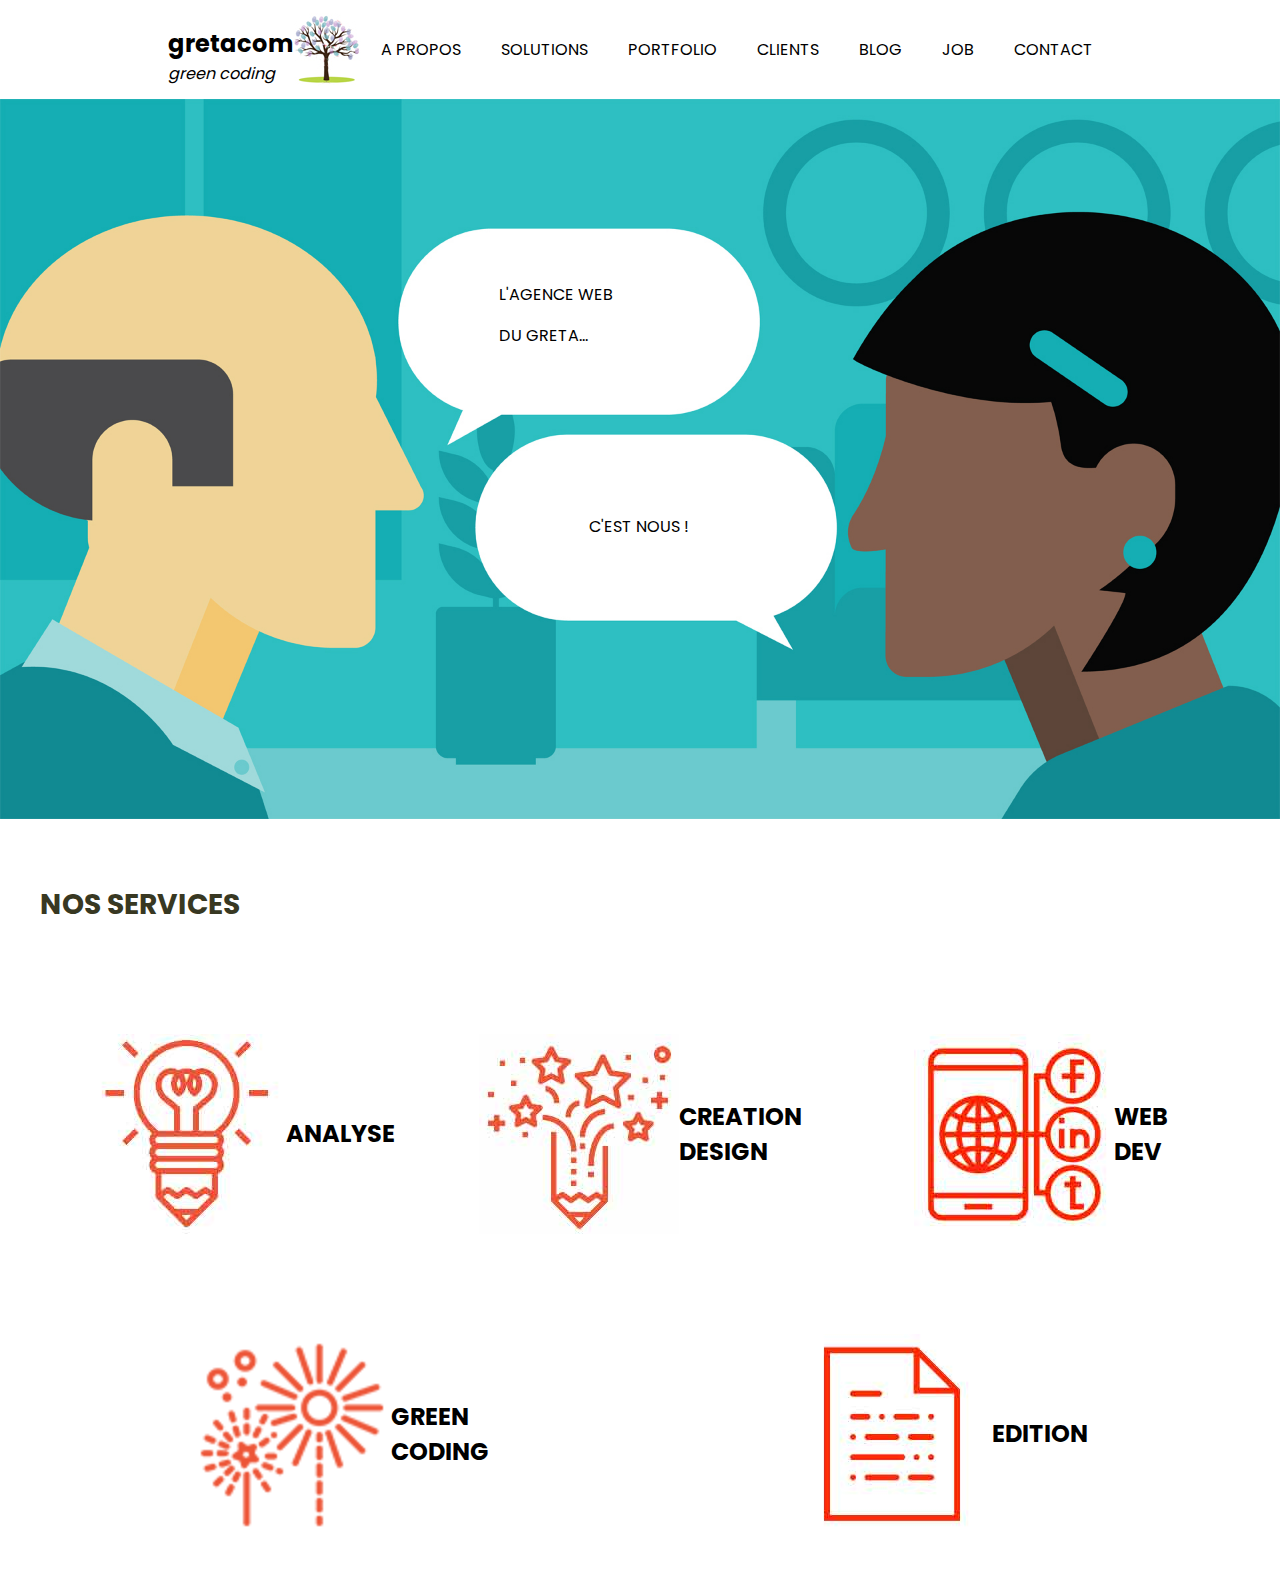
==== index.html @ 3e30130f "first commit" ====
<!DOCTYPE html>
<html lang="fr">
	<head>
		<meta charset="utf-8">
		<title>Gretacom - green coding</title>
		<link rel="stylesheet" href="style.css">
		<link rel="icon" href="images/animated_favicon1.gif" type="image/gif" />	
	</head>
	<body>
	
		<header>
		
			<div id="headerText">	
			
				<a id="titleLogoDiv" href="/index.html">
				
					<div id="title">
				
						<h1>gretacom</h1>	
						
						<h2>green coding</h2>
					
					</div>
					
					<img id="logo" src="images/logo.jpg" alt="logo gretacom" > 
				</a>	

		
				<nav>
				
				  <a href="/apropos/">A&nbsp;PROPOS</a> 
				  <a href="/solutions/">SOLUTIONS</a> 
				  <a href="/portfolio/">PORTFOLIO</a> 
				  <a href="/clients/">CLIENTS</a>
				  <a href="/blog/">BLOG</a> 
				  <a href="/job/">JOB</a> 
				  <a href="/contact/">CONTACT</a>	
				  
				</nav> 	
				
			</div>
			
			<div id="headerImg">
			
				 <img id="banniere" src="images/header.jpg" alt="banniére l'agence web du greta" > 
			
				<div id="bubbleLeft">
					<p>L'AGENCE WEB</p>
					<p> DU GRETA...</<p>
				</div>
				
				<div id="bubbleRight">
					<p>C'EST NOUS !</<p>
				</div>				
			
			</div>
			
		</header>
		
		<main>
		
			<h3>NOS SERVICES</h3>
			
			<div id="mainSection">
			
				<div class="competencesElt">
					<img src="images/analyse.jpg" alt="image analyse" class="competencesImg"> 
					<div class="compText">
						<p>ANALYSE</p>
					</div>
				</div>
			
				<div class="competencesElt">
					<img src="images/creation_design.jpg" alt="image creation design" class="competencesImg"> 
					<div class="compText">
						<p>CREATION</p> <p> DESIGN</p>
					</div>
				</div>			
			
				<div class="competencesElt">
					<img src="images/web_dev.jpg" alt="image developpement web" class="competencesImg"> 
					<div class="compText">
						<p>WEB</p> <p> DEV</p>
					</div>
				</div>			
			
				<div class="competencesElt">
					<img src="images/green_coding.png" alt="image green coding" class="competencesImg"> 
					<div class="compText">
						<p>GREEN</p> <p> CODING</p>
					</div>
				</div>			
			
				<div class="competencesElt">
					<img src="images/edition.jpg" alt="image edition" class="competencesImg"> 
					<div class="compText">
						<p>EDITION</p>
					</div>
				</div>
				
			</div>
		</main>
		

	</body>
</html>
---- style.css ----
@font-face {
    font-family: 'Poppins';
    src: url('fonts/Poppins-Regular.eot');
    src: url('fonts/Poppins-Regular.eot?#iefix') format('embedded-opentype'),
        url('fonts/Poppins-Regular.woff2') format('woff2'),
        url('fonts/Poppins-Regular.woff') format('woff'),
        url('fonts/Poppins-Regular.ttf') format('truetype'),
        url('fonts/Poppins-Regular.svg#Poppins-Regular') format('svg');
    font-weight: normal;
    font-style: normal;
}

@font-face {
    font-family: 'PoppinsBold';
    src: url('fonts/Poppins-Bold.eot');
    src: url('fonts/Poppins-Bold.eot?#iefix') format('embedded-opentype'),
        url('fonts/Poppins-Bold.woff2') format('woff2'),
        url('fonts/Poppins-Bold.woff') format('woff'),
        url('fonts/Poppins-Bold.ttf') format('truetype'),
        url('fonts/Poppins-Bold.svg#Poppins-Bold') format('svg');
    font-weight: bold;
    font-style: normal;
}

body {
	font-family: Poppins;
	margin: 0;
}

a {
	text-decoration: none;
	color: black;
}

header {
	display: flex;
	flex-direction: column;
	align-items: center;	
}

#headerText {	
	display: flex;
	max-width: 1200px;
    align-items: center;
	justify-content: space-between;
	padding: 1% 0;
}


#titleLogoDiv {
	display: flex;
	flex-direction: row;

}

nav {
	display: flex;
	justify-content: flex-end;
}
#title {
	display: flex;
	flex-direction: column;
	justify-content: flex-end;
	
}

h1 {
	font-family: PoppinsBold;
	font-size: 1.5em;
	margin: 0;
}

h2 {
	font-size: 1em;
	font-weight: normal;	
	font-style: italic;
	margin: 0;	
}

nav>a {
	padding: 0 20px;;
}

#banniere {
	width: 100%;
}

#headerImg {
	position: relative;

}

#bubbleLeft {
	position: absolute;
	top: 23%;
	left: 39%;
}

#bubbleRight {
	position: absolute;
	top: 55%;
	left: 46%;	
	
}

main {
	max-width: 1200px;
	margin: auto;
	font-family: PoppinsBold;
	font-size: 1.5em;	
}

#mainSection {
	max-width: 1200px;	
	display: flex;
    align-items: center;
	justify-content: space-around;
	flex-wrap: wrap;
}

.competencesElt {
	display: flex;
	margin: 0;
	width: 400px;
	padding: 50px 0;
	justify-content: center;
}

.competencesImg {
	height: 200px;
	width: 200px;
}

.compText {
	display: flex;
	flex-direction: column;
	justify-content: center;
}

.compText>p {
	margin: 0;
}

h3 {
	color: #383822;
	padding: 30px 0;	
}
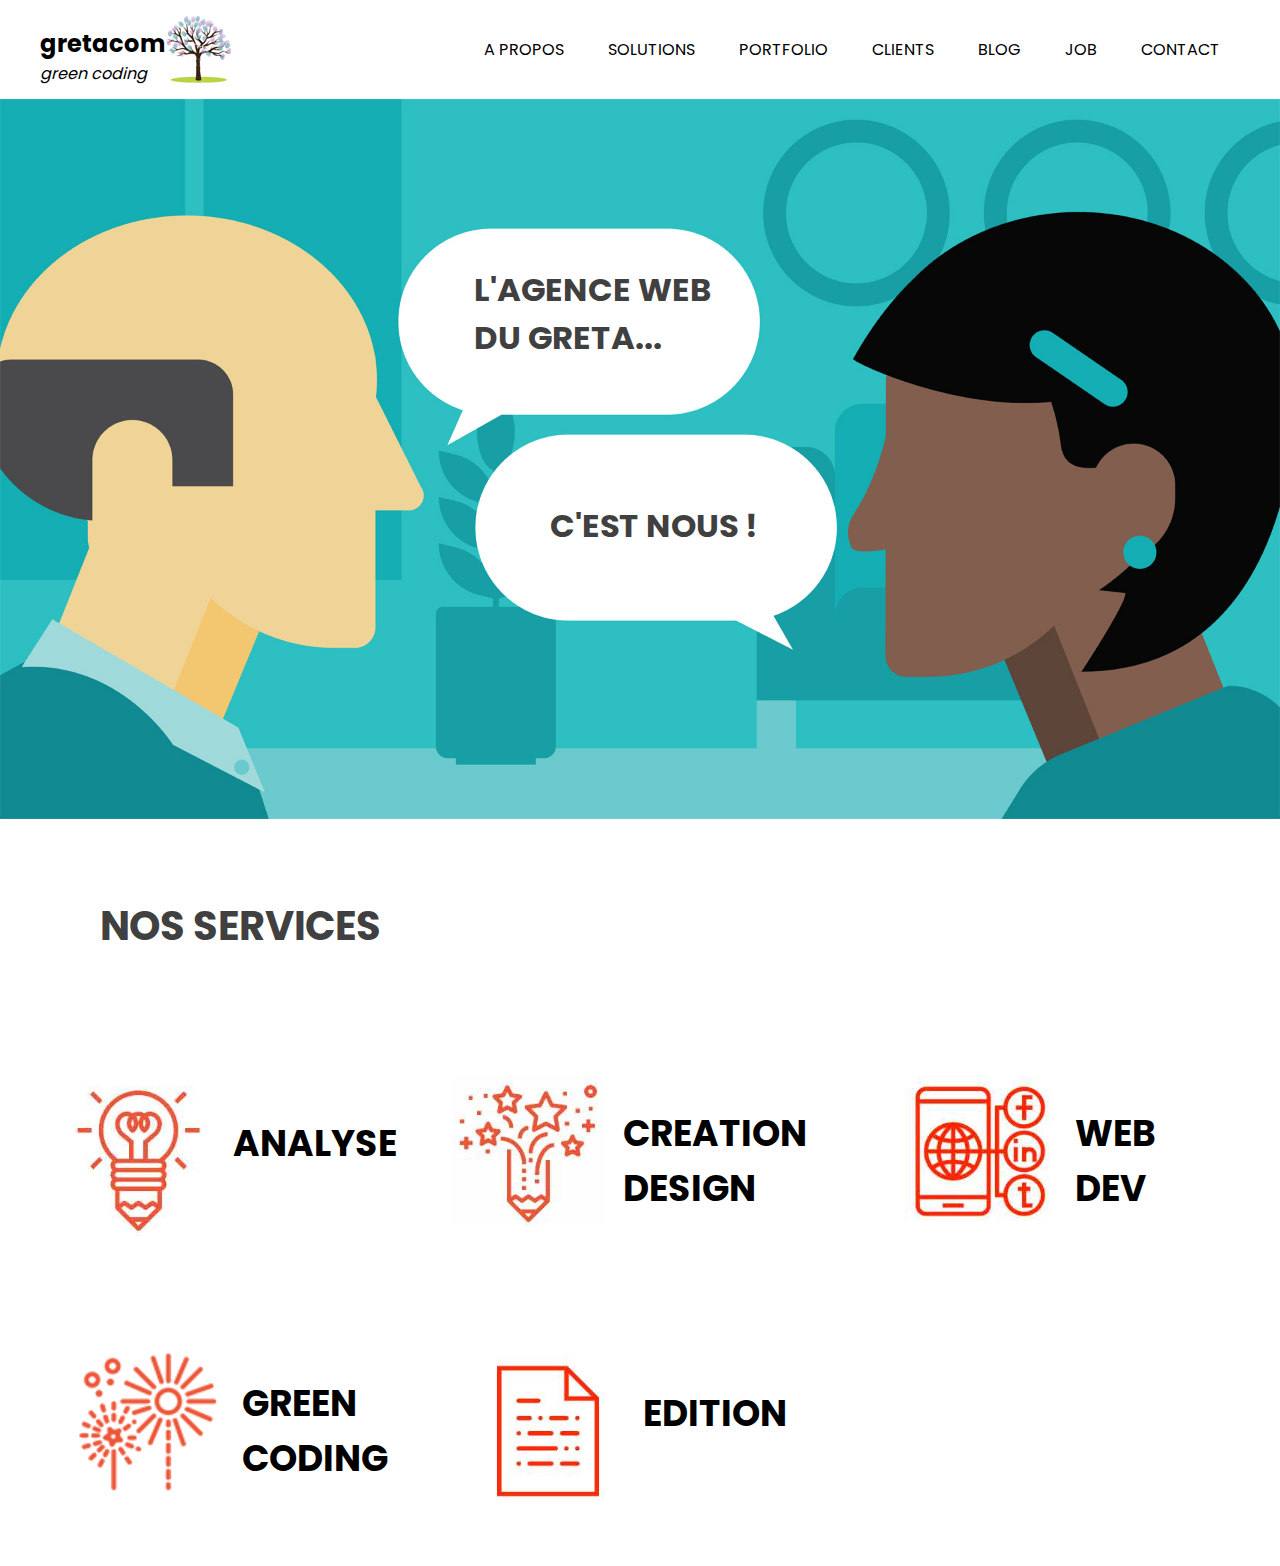
==== commit dbdf0525: "ajout mediaqueries + responsive texte bulles" ====
--- a/index.html
+++ b/index.html
@@ -24,7 +24,26 @@
 					
 					<img id="logo" src="images/logo.jpg" alt="logo gretacom" > 
 				</a>	
-
+				
+				<div id="hamburger">
+					
+					<div class="hamburgerlayer"></div>
+					<div class="hamburgerlayer"></div>
+					<div class="hamburgerlayer"></div> 
+	 	
+				</div>
+				
+				<div id ="navMobile">
+				
+				  <a href="/apropos/">A&nbsp;PROPOS</a> 
+				  <a href="/solutions/">SOLUTIONS</a> 
+				  <a href="/portfolio/">PORTFOLIO</a> 
+				  <a href="/clients/">CLIENTS</a>
+				  <a href="/blog/">BLOG</a> 
+				  <a href="/job/">JOB</a> 
+				  <a href="/contact/">CONTACT</a>	
+				  
+				</div>				
 		
 				<nav>
 				
@@ -38,20 +57,24 @@
 				  
 				</nav> 	
 				
+			
+			
+				
 			</div>
 			
 			<div id="headerImg">
 			
 				 <img id="banniere" src="images/header.jpg" alt="banniére l'agence web du greta" > 
 			
-				<div id="bubbleLeft">
+				<div id="bubbleLeft" class="bubble">
 					<p>L'AGENCE WEB</p>
-					<p> DU GRETA...</<p>
+					<p> DU GRETA...<p>
 				</div>
 				
-				<div id="bubbleRight">
-					<p>C'EST NOUS !</<p>
+				<div id="bubbleRight" class="bubble">
+					<p>C'EST NOUS !<p>
 				</div>				
+
 			
 			</div>
 			
@@ -69,7 +92,8 @@
 						<p>ANALYSE</p>
 					</div>
 				</div>
-			
+				
+
 				<div class="competencesElt">
 					<img src="images/creation_design.jpg" alt="image creation design" class="competencesImg"> 
 					<div class="compText">
@@ -82,14 +106,15 @@
 					<div class="compText">
 						<p>WEB</p> <p> DEV</p>
 					</div>
-				</div>			
-			
+				</div>		
+
 				<div class="competencesElt">
 					<img src="images/green_coding.png" alt="image green coding" class="competencesImg"> 
 					<div class="compText">
 						<p>GREEN</p> <p> CODING</p>
 					</div>
-				</div>			
+				</div>						
+							
 			
 				<div class="competencesElt">
 					<img src="images/edition.jpg" alt="image edition" class="competencesImg"> 
--- a/style.css
+++ b/style.css
@@ -25,6 +25,7 @@
 body {
 	font-family: Poppins;
 	margin: 0;
+	overflow-x: hidden
 }
 
 a {
@@ -39,8 +40,10 @@
 }
 
 #headerText {	
+	position: relative;
 	display: flex;
 	max-width: 1200px;
+	width: 100%;
     align-items: center;
 	justify-content: space-between;
 	padding: 1% 0;
@@ -53,10 +56,6 @@
 
 }
 
-nav {
-	display: flex;
-	justify-content: flex-end;
-}
 #title {
 	display: flex;
 	flex-direction: column;
@@ -77,8 +76,16 @@
 	margin: 0;	
 }
 
+
 nav>a {
-	padding: 0 20px;;
+	padding: 0 20px;
+	transition: 0.3s;
+}
+
+nav>a:hover {
+	color: white;
+	background-color: grey;
+
 }
 
 #banniere {
@@ -90,17 +97,26 @@
 
 }
 
+.bubble {
+	position: absolute;
+	font-family: PoppinsBold;
+	color: 	#404040;	
+	font-size: calc(16px + (40 - 16) * ((100vw - 600px) / (1600 - 600)));	
+}
+
 #bubbleLeft {
-	position: absolute;
 	top: 23%;
-	left: 39%;
+	left: 37%;
+
+}
+
+#bubbleLeft>P {
+	margin: 0;
 }
 
 #bubbleRight {
-	position: absolute;
-	top: 55%;
-	left: 46%;	
-	
+	top: 51%;
+	left: 43%;	
 }
 
 main {
@@ -114,9 +130,12 @@
 	max-width: 1200px;	
 	display: flex;
     align-items: center;
-	justify-content: space-around;
+	justify-content: flex-start;
 	flex-wrap: wrap;
-}
+	width: 100%
+}
+
+
 
 .competencesElt {
 	display: flex;
@@ -124,17 +143,20 @@
 	width: 400px;
 	padding: 50px 0;
 	justify-content: center;
+	align-items: flex-start;
 }
 
 .competencesImg {
-	height: 200px;
-	width: 200px;
+	height: 150px;
+	width: 150px;
 }
 
 .compText {
 	display: flex;
 	flex-direction: column;
 	justify-content: center;
+	padding: 30px 20px;
+	font-size: 36px
 }
 
 .compText>p {
@@ -142,20 +164,137 @@
 }
 
 h3 {
-	color: #383822;
+	color: 	#404040;
 	padding: 30px 0;	
-}
-
-
-
-
-
-
-
-
-
-
-
-
-
-
+	font-size: 40px;
+	padding-left: 60px;
+}
+
+.hamburgerlayer {
+    width: 35px;
+    height: 4px;
+    background-color: black;
+    margin: 5px 0;
+
+}
+
+#hamburger {
+	display: none;
+	flex-direction: column;
+	align-items: flex-end;
+}
+
+#navMobile {
+	display: none;
+	flex-direction: column;
+	justify-content: space-around;
+	background-color: #00cccc;
+	z-index: 2;
+	position: absolute;
+    top: 100%;
+    bottom: 0;
+    left: 0;
+    right: 0;
+    height: 305px ;
+    width: 100%;
+	padding-left: 50px;
+	font-family: PoppinsBold;
+}
+
+
+@media screen and (max-width: 800px) {
+	
+		#mainSection  {
+			justify-content: space-around;
+		}
+		
+		h3 {
+			text-align: center;
+			padding-left: 0;
+		}
+
+		.competencesElt:nth-child(1) {
+			order: 1;
+
+		}
+		
+		.competencesElt:nth-child(2) {
+			order: 3
+
+		}	
+		
+		.competencesElt:nth-child(3) {
+			order: 4;
+
+		}	
+		
+		.competencesElt:nth-child(4) {
+			order: 2;
+
+		}	
+		
+		.competencesElt:nth-child(5) {
+			order: 5;
+
+		}
+	
+}
+
+
+@media screen and (max-width: 600px) {
+	
+		#hamburger {
+			display: flex;
+		}
+		
+		nav {
+			display: none;
+		}
+		
+		#headerText {	
+			justify-content: space-around;
+		}
+		
+
+		
+		#hamburger:hover + #navMobile{
+			display: flex;
+
+		}	
+		
+
+		.compText {
+			padding: 30px 2px;
+		}	
+		
+		.competencesImg {
+			width: 100px;
+			height: 100px;
+		}
+
+		#banniere {
+			object-fit: cover;
+			width: 600px;
+			height: 300px;
+		}
+		
+		.compText {
+			font-size: 25px
+		}	
+		
+		.bubble {
+			font-size : 16px;
+		}
+		
+		h3 {
+			font-size : 29px;;
+		}
+
+}
+
+
+
+
+
+
+
